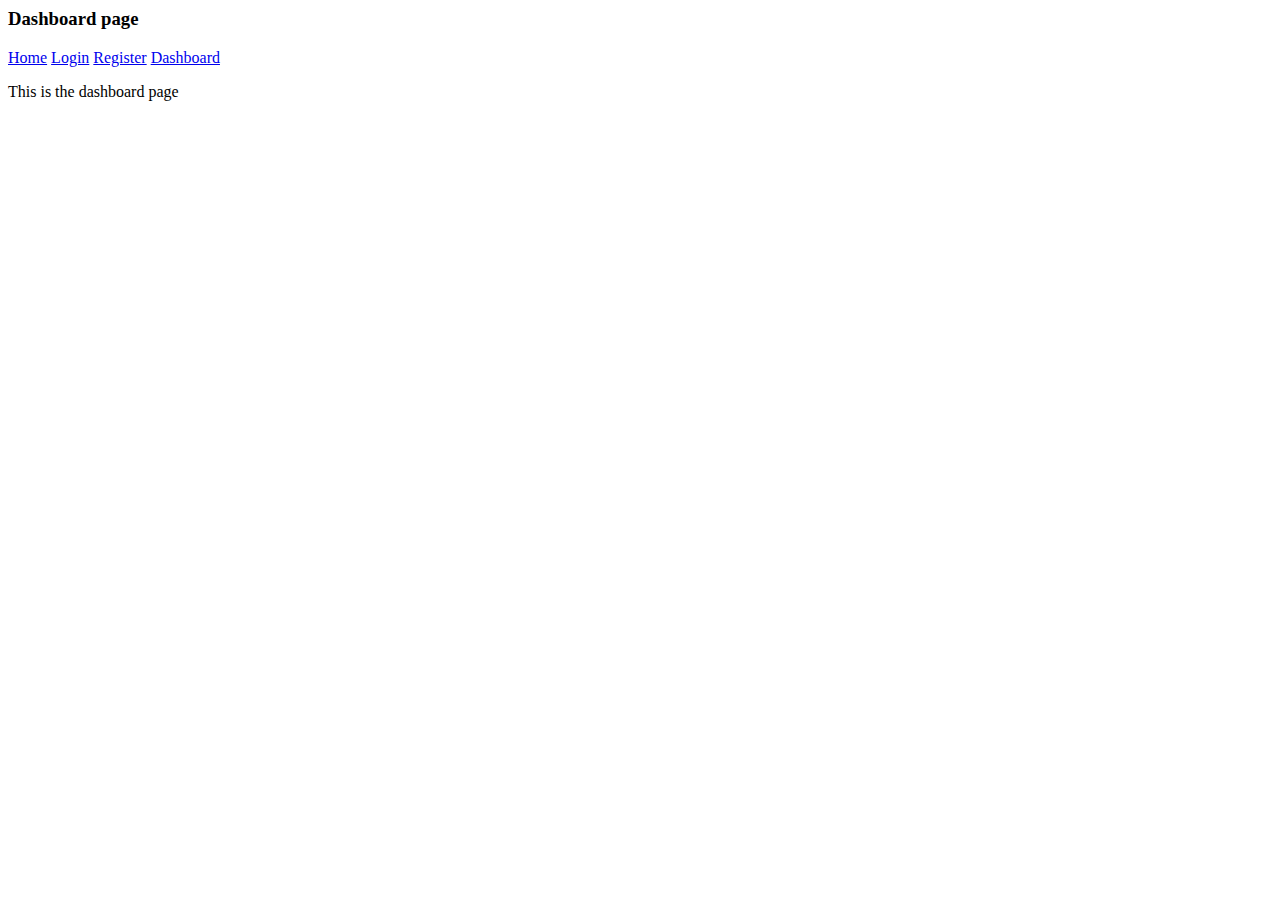
==== frontend/dashboard.html @ 6f62972c "Initial commit" ====
<html>
	<head>
		<title>This is Dashboard</title>
	</head>
	<body>
		<h3>Dashboard page</h3>
		<a href="index.html">Home</a>
		<a href="login.html">Login</a>
		<a href="register.html">Register</a>
		<a href="dashboard.html">Dashboard</a>
		<p>This is the dashboard page</p>
	</body>
</html>
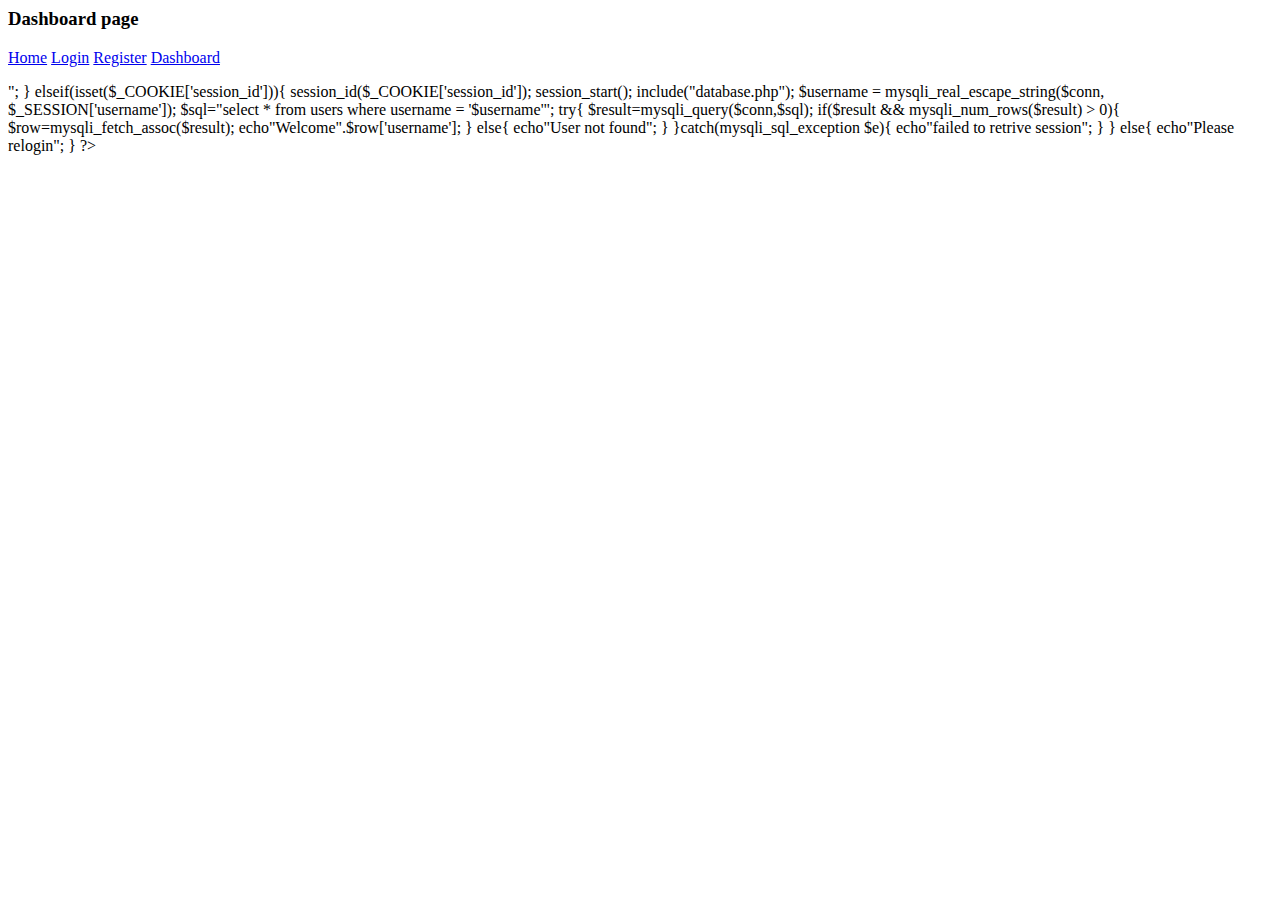
==== commit d156cfd3: "Second Commit" ====
--- a/frontend/dashboard.html
+++ b/frontend/dashboard.html
@@ -8,7 +8,22 @@
 		<a href="login.html">Login</a>
 		<a href="register.html">Register</a>
 		<a href="dashboard.html">Dashboard</a>
-		<p>This is the dashboard page</p>
+		<p name="info" id="info">
+			This is the dashboard page
+			<script>
+            			function loadUserData() {
+                			fetch("../backend/sessionlogin.php")
+                    			.then(response => response.text())
+                    			.then(data => {
+                        		document.getElementById("info").innerHTML = data;
+                    			})
+                    			.catch(error => console.error("Error fetching user data:", error));
+            				}
+
+            			window.onload = loadUserData;
+        		</script>
+		</p>
+		
 	</body>
 </html>
 
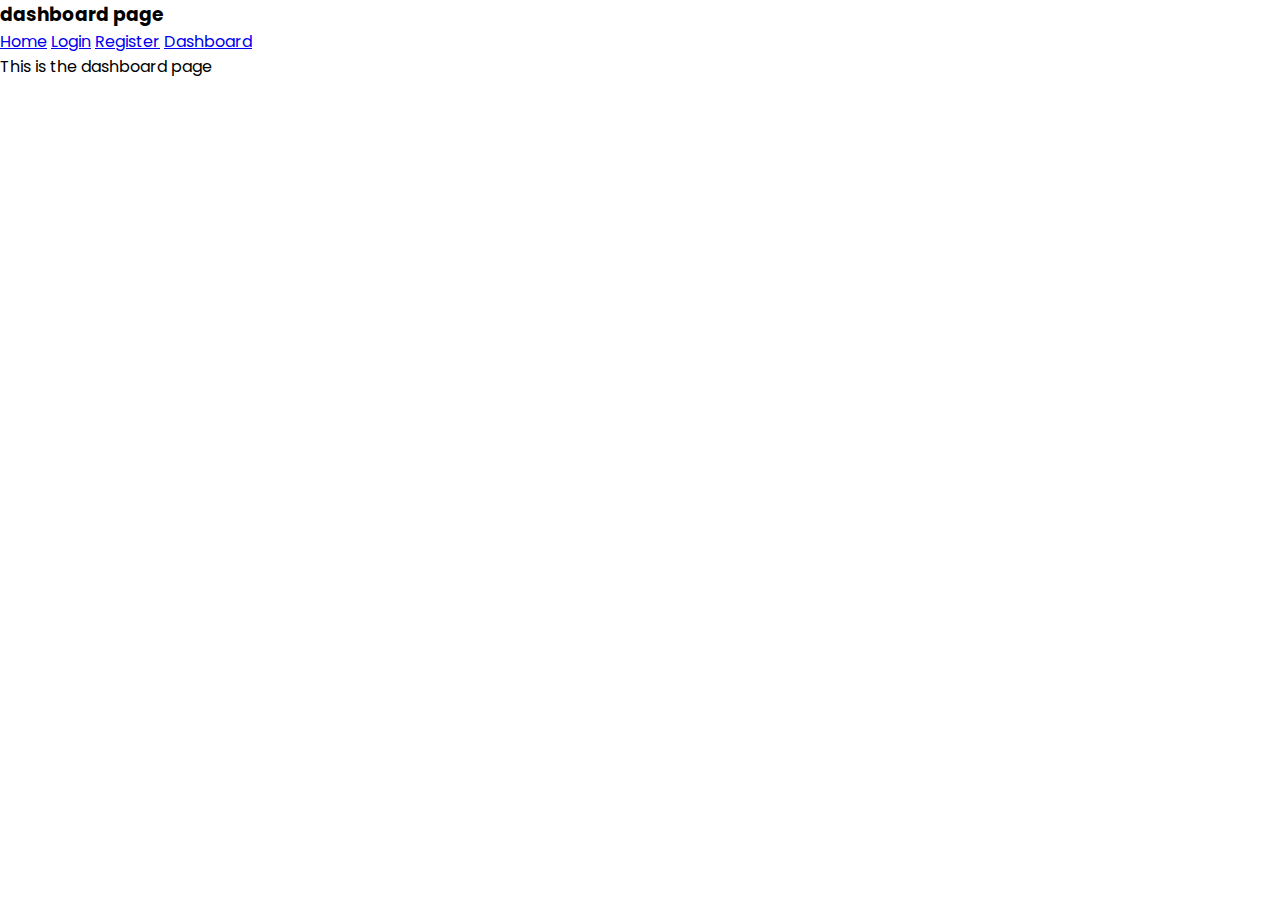
==== commit 4b68264b: "updated login page" ====
--- a/frontend/dashboard.html
+++ b/frontend/dashboard.html
@@ -1,30 +1,18 @@
 <html>
-	<head>
-		<title>This is Dashboard</title>
-	</head>
-	<body>
-		<h3>Dashboard page</h3>
-		<a href="index.html">Home</a>
-		<a href="login.html">Login</a>
-		<a href="register.html">Register</a>
-		<a href="dashboard.html">Dashboard</a>
-		<p name="info" id="info">
-			This is the dashboard page
-			<script>
-            			function loadUserData() {
-                			fetch("../backend/sessionlogin.php")
-                    			.then(response => response.text())
-                    			.then(data => {
-                        		document.getElementById("info").innerHTML = data;
-                    			})
-                    			.catch(error => console.error("Error fetching user data:", error));
-            				}
-
-            			window.onload = loadUserData;
-        		</script>
-		</p>
-		
-	</body>
+  <head>
+    <title>This is Dashboard</title>
+    <link rel="stylesheet" href="style.css" />
+  </head>
+  <body>
+    <div class="head">
+      <h3>dashboard page</h3>
+    </div>
+    <div class="nav-bar">
+      <a href="index.html">Home</a>
+      <a href="login.html">Login</a>
+      <a href="register.html">Register</a>
+      <a href="dashboard.html">Dashboard</a>
+    </div>
+    <p>This is the dashboard page</p>
+  </body>
 </html>
-
-
--- a/frontend/style.css
+++ b/frontend/style.css
@@ -0,0 +1,259 @@
+/* POPPINS FONT */
+@import url("https://fonts.googleapis.com/css2?family=Poppins:wght@400;500;600;700&display=swap");
+* {
+  margin: 0;
+  padding: 0;
+  box-sizing: border-box;
+  font-family: "Poppins", sans-serif;
+}
+.login-body {
+  background-image: url(https://images.unsplash.com/photo-1509023464722-18d996393ca8?q=80&w=2070&auto=format&fit=crop&ixlib=rb-4.0.3&ixid=M3wxMjA3fDB8MHxwaG90by1wYWdlfHx8fGVufDB8fHx8fA%3D%3D);
+  background-size: cover;
+  background-repeat: no-repeat;
+  background-attachment: fixed;
+  overflow: hidden;
+}
+.wrapper {
+  display: flex;
+  justify-content: center;
+  align-items: center;
+  min-height: 110vh;
+  background: rgba(39, 39, 39, 0.4);
+}
+.nav {
+  position: fixed;
+  top: 0;
+  display: flex;
+  justify-content: space-around;
+  width: 100%;
+  height: 100px;
+  line-height: 100px;
+  background: linear-gradient(rgba(39, 39, 39, 0.6), transparent);
+  z-index: 100;
+}
+.nav-logo p {
+  color: white;
+  font-size: 25px;
+  font-weight: 600;
+}
+
+.nav-menu {
+  position: relative;
+  left: 100px;
+}
+
+.nav-menu ul {
+  display: flex;
+}
+
+.nav-menu ul li {
+  list-style-type: none;
+}
+
+.nav-menu ul li .link {
+  text-decoration: none;
+  font-weight: 500;
+  color: #fff;
+  padding-bottom: 15px;
+  margin: 0 50px;
+}
+.link:hover,
+.active {
+  border-bottom: 2px solid #fff;
+}
+.nav-button .btn {
+  width: 130px;
+  height: 40px;
+  font-weight: 500;
+  background: rgba(255, 255, 255, 0.4);
+  border: none;
+  border-radius: 30px;
+  cursor: pointer;
+  transition: 0.3s ease;
+}
+.btn:hover {
+  background: rgba(255, 255, 255, 0.3);
+}
+#registerBtn {
+  margin-left: 15px;
+}
+.btn.white-btn {
+  background: rgba(255, 255, 255, 0.7);
+}
+.btn.btn.white-btn:hover {
+  background: rgba(255, 255, 255, 0.5);
+}
+.nav-menu-btn {
+  display: none;
+}
+.form-box {
+  position: relative;
+  display: flex;
+  align-items: center;
+  justify-content: center;
+  background: transparent;
+  border: 2px solid rgba(0, 0, 0, 0.2);
+  padding: 30px 40px;
+  backdrop-filter: blur(20px);
+  box-shadow: 0 0 10px rgba(0, 0, 0, 0.2);
+  color: #fff;
+  border-radius: 10px;
+  width: 600px;
+  height: 540px;
+  overflow: hidden;
+  z-index: 2;
+}
+.login-container {
+  position: absolute;
+  left: 50px;
+  width: 500px;
+  display: flex;
+  flex-direction: column;
+  transition: 0.5s ease-in-out;
+}
+.register-container {
+  position: absolute;
+  right: -520px;
+  width: 500px;
+  display: flex;
+  flex-direction: column;
+  transition: 0.5s ease-in-out;
+}
+.top span {
+  color: #fff;
+  font-size: small;
+  padding: 10px 0;
+  display: flex;
+  justify-content: center;
+}
+.top span a {
+  font-weight: 500;
+  color: #fff;
+  margin-left: 5px;
+}
+header {
+  color: #fff;
+  font-size: 30px;
+  text-align: center;
+  padding: 10px 0 30px 0;
+}
+.two-forms {
+  display: flex;
+  gap: 10px;
+}
+.input-field {
+  font-size: 15px;
+  background: rgba(255, 255, 255, 0.2);
+  color: #fff;
+  height: 50px;
+  width: 100%;
+  padding: 0 10px 0 45px;
+  border: none;
+  border-radius: 30px;
+  outline: none;
+  transition: 0.2s ease;
+}
+.input-field:hover,
+.input-field:focus {
+  background: rgba(255, 255, 255, 0.25);
+}
+::-webkit-input-placeholder {
+  color: #fff;
+}
+.input-box i {
+  position: relative;
+  top: -35px;
+  left: 17px;
+  color: #fff;
+}
+.submit {
+  font-size: 15px;
+  font-weight: 500;
+  color: black;
+  height: 45px;
+  width: 100%;
+  border: none;
+  border-radius: 30px;
+  outline: none;
+  background: rgba(255, 255, 255, 0.7);
+  cursor: pointer;
+  transition: 0.3s ease-in-out;
+}
+.submit:hover {
+  background: rgba(255, 255, 255, 0.5);
+  box-shadow: 1px 5px 7px 1px rgba(0, 0, 0, 0.2);
+}
+.two-col {
+  display: flex;
+  justify-content: space-between;
+  color: #fff;
+  font-size: small;
+  margin-top: 10px;
+}
+.two-col .one {
+  display: flex;
+  gap: 5px;
+}
+.two label a {
+  text-decoration: none;
+  color: #fff;
+}
+.two label a:hover {
+  text-decoration: underline;
+}
+@media only screen and (max-width: 1000px) {
+  .nav-button {
+    display: none;
+  }
+  .nav-menu.responsive {
+    top: 100px;
+  }
+  .nav-menu {
+    position: absolute;
+    top: -800px;
+    display: flex;
+    justify-content: center;
+    background: rgba(255, 255, 255, 0.2);
+    width: 100%;
+    height: 90vh;
+    backdrop-filter: blur(20px);
+    transition: 0.3s;
+  }
+  .nav-menu ul {
+    flex-direction: column;
+    text-align: center;
+  }
+  .nav-menu-btn {
+    display: block;
+  }
+  .nav-menu-btn i {
+    font-size: 25px;
+    color: #fff;
+    padding: 10px;
+    background: rgba(255, 255, 255, 0.2);
+    border-radius: 50%;
+    cursor: pointer;
+    transition: 0.3s;
+  }
+  .nav-menu-btn i:hover {
+    background: rgba(255, 255, 255, 0.15);
+  }
+}
+@media only screen and (max-width: 540px) {
+  .wrapper {
+    min-height: 100vh;
+  }
+  .form-box {
+    width: 100%;
+    height: 500px;
+  }
+  .register-container,
+  .login-container {
+    width: 100%;
+    padding: 0 20px;
+  }
+  .register-container .two-forms {
+    flex-direction: column;
+    gap: 0;
+  }
+}
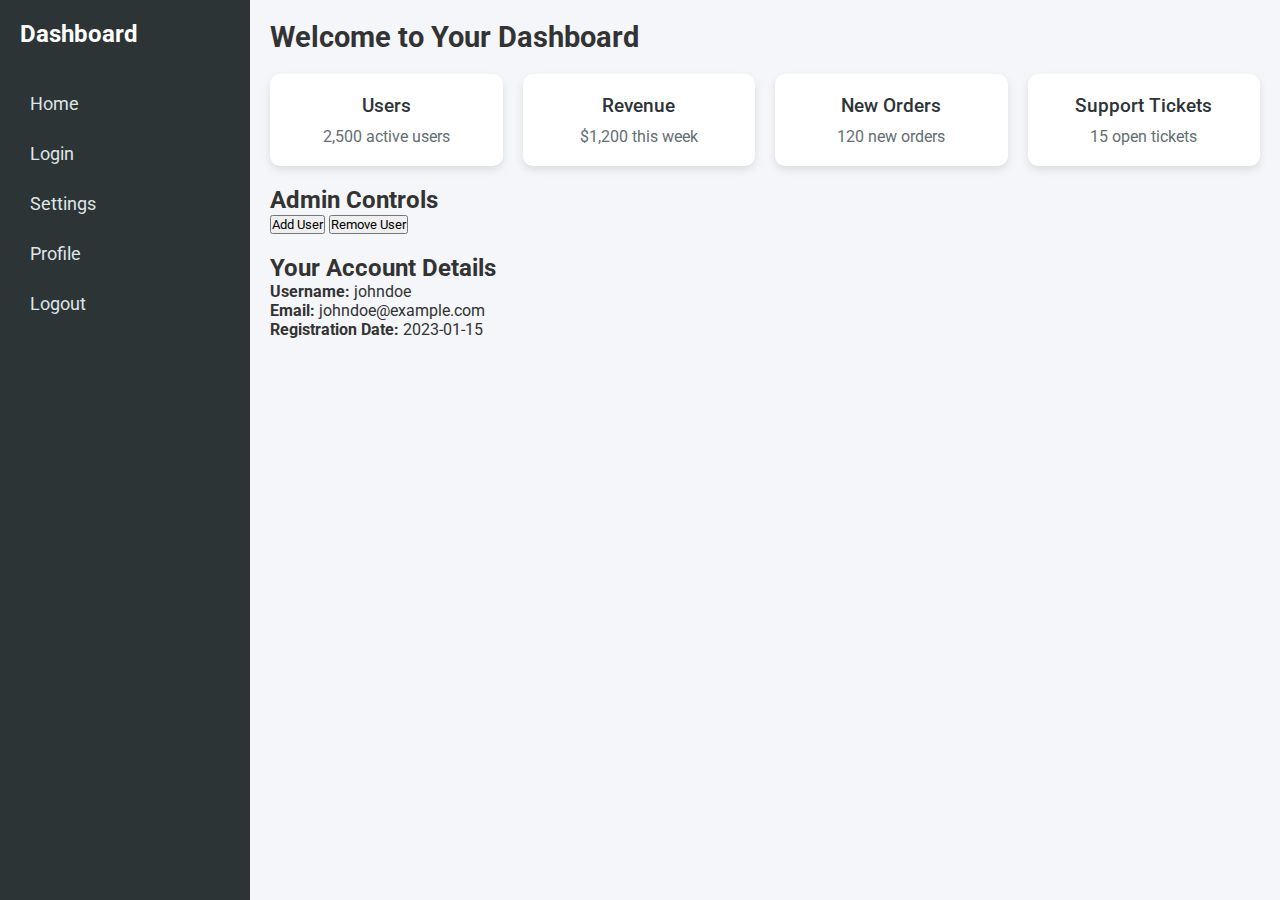
==== commit 99e23cf6: "Overall improvement" ====
--- a/frontend/dashboard.html
+++ b/frontend/dashboard.html
@@ -1,18 +1,206 @@
-<html>
-  <head>
-    <title>This is Dashboard</title>
-    <link rel="stylesheet" href="style.css" />
-  </head>
-  <body>
-    <div class="head">
-      <h3>dashboard page</h3>
-    </div>
-    <div class="nav-bar">
-      <a href="index.html">Home</a>
-      <a href="login.html">Login</a>
-      <a href="register.html">Register</a>
-      <a href="dashboard.html">Dashboard</a>
-    </div>
-    <p>This is the dashboard page</p>
-  </body>
+<!DOCTYPE html>
+<html lang="en">
+<head>
+  <meta charset="UTF-8">
+  <meta name="viewport" content="width=device-width, initial-scale=1.0">
+  <title>Dashboard</title>
+  <link href="https://fonts.googleapis.com/css2?family=Roboto:wght@400;500;700&display=swap" rel="stylesheet">
+  <style>
+    /* Base styling */
+    * {
+      margin: 0;
+      padding: 0;
+      box-sizing: border-box;
+      font-family: 'Roboto', sans-serif;
+    }
+    
+    body {
+      display: flex;
+      background-color: #f4f6f9;
+      color: #333;
+    }
+
+    .sidebar {
+      width: 250px;
+      background-color: #2d3436;
+      color: #fff;
+      display: flex;
+      flex-direction: column;
+      padding: 20px;
+      min-height: 100vh;
+    }
+
+    .sidebar h2 {
+      font-size: 1.5em;
+      font-weight: 700;
+      margin-bottom: 1.5em;
+    }
+
+    .sidebar a {
+      color: #dfe6e9;
+      text-decoration: none;
+      padding: 10px;
+      border-radius: 5px;
+      font-size: 1.1em;
+      margin-bottom: 10px;
+      display: block;
+    }
+
+    .sidebar a:hover {
+      background-color: #636e72;
+    }
+
+    .main-content {
+      flex: 1;
+      padding: 20px;
+    }
+
+    .header {
+      display: flex;
+      justify-content: space-between;
+      align-items: center;
+      margin-bottom: 20px;
+    }
+
+    .header h1 {
+      font-size: 1.8em;
+      font-weight: 700;
+    }
+
+    .card-container {
+      display: flex;
+      flex-wrap: wrap;
+      gap: 20px;
+    }
+
+    .card {
+      background-color: #fff;
+      border-radius: 10px;
+      box-shadow: 0 4px 8px rgba(0, 0, 0, 0.1);
+      width: 100%;
+      max-width: 250px;
+      padding: 20px;
+      text-align: center;
+      color: #2d3436;
+    }
+
+    .card h3 {
+      font-size: 1.2em;
+      font-weight: 500;
+      margin-bottom: 10px;
+    }
+
+    .card p {
+      font-size: 1em;
+      color: #636e72;
+    }
+
+    .admin-controls, .user-details {
+      margin-top: 20px;
+    }
+
+    /* Responsive layout */
+    @media (min-width: 768px) {
+      .card-container {
+        flex-wrap: nowrap;
+      }
+    }
+  </style>
+</head>
+<body>
+
+  <!-- Sidebar -->
+  <div class="sidebar">
+    <h2>Dashboard</h2>
+    <a href="index.html">Home</a>
+    <a href="login.html">Login</a>
+    <a href="#settings">Settings</a>
+    <a href="#profile">Profile</a>
+    <a href="#logout">Logout</a>
+  </div>
+
+  <!-- Main Content -->
+  <div class="main-content">
+    <!-- Header -->
+    <div class="header">
+      <h1>Welcome to Your Dashboard</h1>
+    </div>
+
+    <!-- Card Container -->
+    <div class="card-container">
+      <div class="card">
+        <h3>Users</h3>
+        <p>2,500 active users</p>
+      </div>
+      <div class="card">
+        <h3>Revenue</h3>
+        <p>$1,200 this week</p>
+      </div>
+      <div class="card">
+        <h3>New Orders</h3>
+        <p>120 new orders</p>
+      </div>
+      <div class="card">
+        <h3>Support Tickets</h3>
+        <p>15 open tickets</p>
+      </div>
+    </div>
+
+    <!-- Admin Controls (only for Admins) -->
+    <div class="admin-controls">
+      <h2>Admin Controls</h2>
+      <button onclick="addUser()">Add User</button>
+      <button onclick="removeUser()">Remove User</button>
+    </div>
+
+    <!-- User Details (only for Normal Users) -->
+    <div class="user-details">
+      <h2>Your Account Details</h2>
+      <p><strong>Username:</strong> johndoe</p>
+      <p><strong>Email:</strong> johndoe@example.com</p>
+      <p><strong>Registration Date:</strong> 2023-01-15</p>
+    </div>
+  </div>
+
+  <script>
+	var userRole;
+	try{
+		fetch('../backend/index.php')
+		.then(response => response.json())
+		.then(data => {
+			userRole=data.role;
+			updateUI();
+  		})
+  		.catch(error => {
+    		console.error('Error:', error);
+  		});
+	}catch(error){
+		console.log(error);
+	}
+
+    const adminControls = document.querySelector('.admin-controls');
+    const userDetails = document.querySelector('.user-details');
+	function updateUI(){
+		if (userRole === 'admin') {
+		userDetails.style.display = 'none';
+		console.log('1');
+		} else {
+		adminControls.style.display = 'none';
+		console.log('2');
+		}
+	}
+
+    function addUser() {
+      alert('Add User function called');
+    }
+
+    function removeUser() {
+      alert('Remove User function called');
+    }
+  </script>
+
+</body>
 </html>
+
+
+
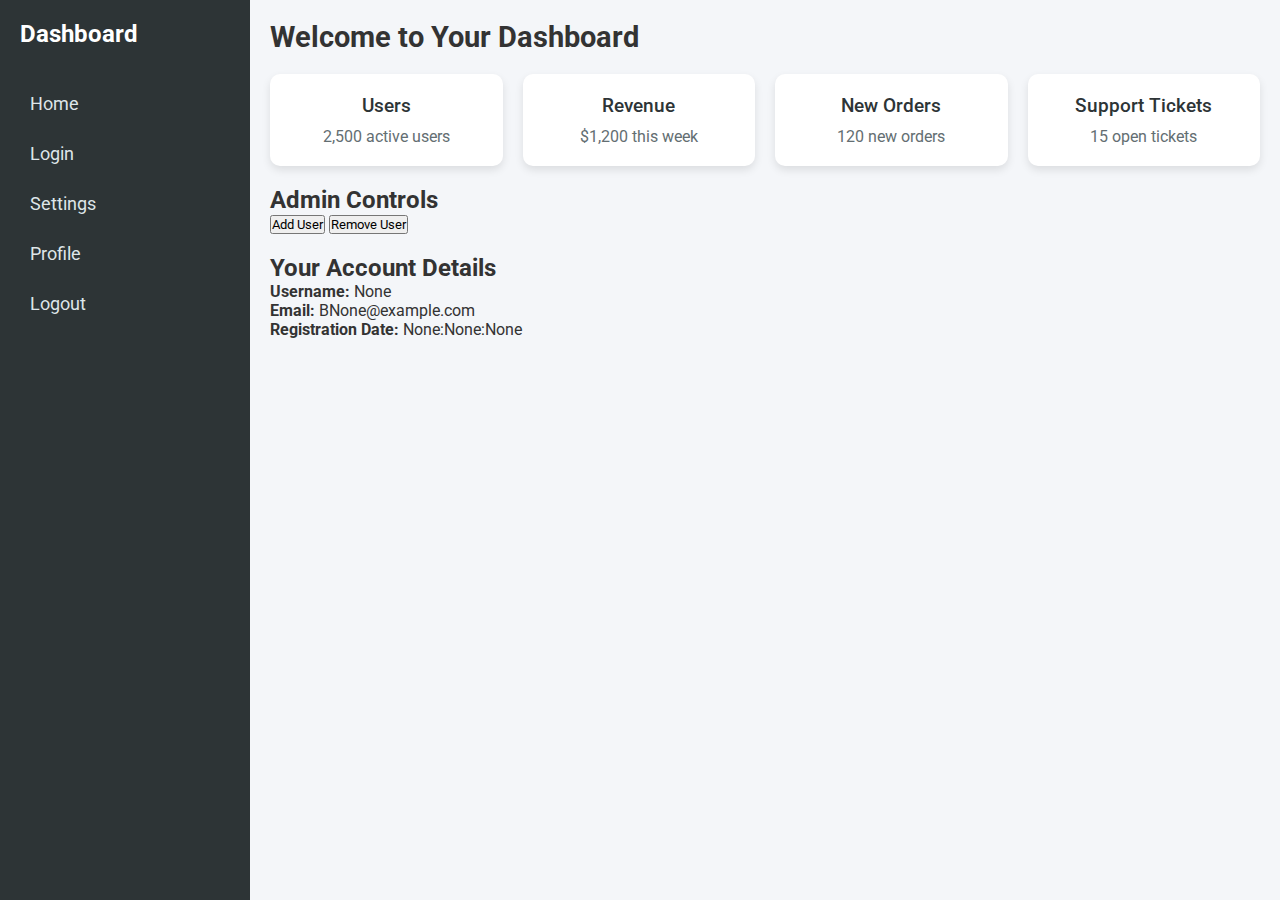
==== commit e76f78fb: "alen fixed issue" ====
--- a/frontend/dashboard.html
+++ b/frontend/dashboard.html
@@ -156,9 +156,9 @@
     <!-- User Details (only for Normal Users) -->
     <div class="user-details">
       <h2>Your Account Details</h2>
-      <p><strong>Username:</strong> johndoe</p>
-      <p><strong>Email:</strong> johndoe@example.com</p>
-      <p><strong>Registration Date:</strong> 2023-01-15</p>
+      <p><strong>Username:</strong> None</p>
+      <p><strong>Email:</strong> BNone@example.com</p>
+      <p><strong>Registration Date:</strong> None:None:None</p>
     </div>
   </div>
 
@@ -169,6 +169,7 @@
 		.then(response => response.json())
 		.then(data => {
 			userRole=data.role;
+      console.log('2');
 			updateUI();
   		})
   		.catch(error => {
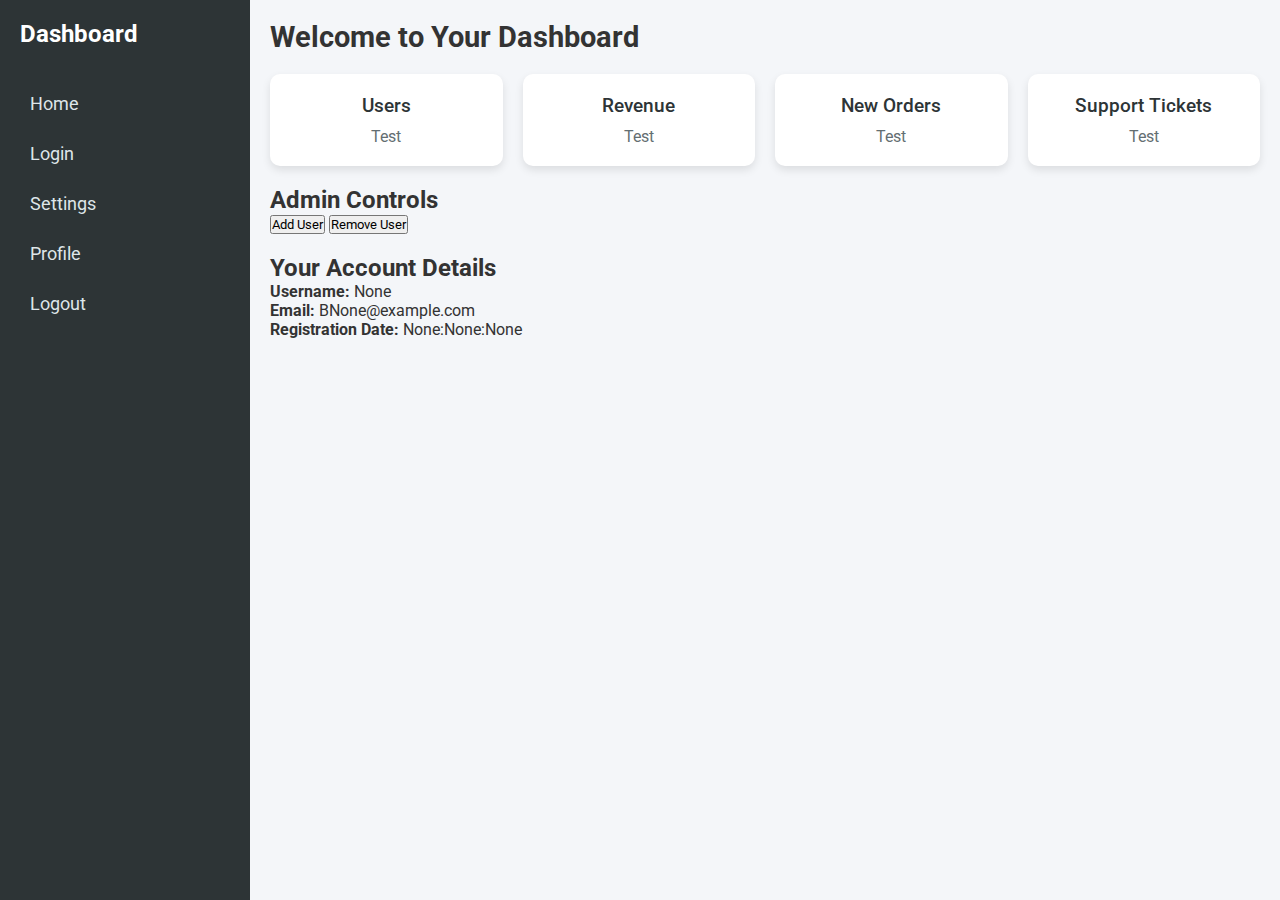
==== commit a8e35efe: "alen improved backend" ====
--- a/frontend/dashboard.html
+++ b/frontend/dashboard.html
@@ -130,19 +130,19 @@
     <div class="card-container">
       <div class="card">
         <h3>Users</h3>
-        <p>2,500 active users</p>
+        <p>Test</p>
       </div>
       <div class="card">
         <h3>Revenue</h3>
-        <p>$1,200 this week</p>
+        <p>Test</p>
       </div>
       <div class="card">
         <h3>New Orders</h3>
-        <p>120 new orders</p>
+        <p>Test</p>
       </div>
       <div class="card">
         <h3>Support Tickets</h3>
-        <p>15 open tickets</p>
+        <p>Test</p>
       </div>
     </div>
 
@@ -156,20 +156,25 @@
     <!-- User Details (only for Normal Users) -->
     <div class="user-details">
       <h2>Your Account Details</h2>
-      <p><strong>Username:</strong> None</p>
-      <p><strong>Email:</strong> BNone@example.com</p>
-      <p><strong>Registration Date:</strong> None:None:None</p>
+      <p id="user" ><strong>Username:</strong> None</p>
+      <p id="mail"><strong>Email:</strong> BNone@example.com</p>
+      <p id="dateandtime"><strong>Registration Date:</strong> None:None:None</p>
     </div>
   </div>
 
-  <script>
-	var userRole;
+  <script >
+	var userRole='user';
+  var username;
+  var email;
+  var dateandtime;
 	try{
 		fetch('../backend/index.php')
 		.then(response => response.json())
 		.then(data => {
 			userRole=data.role;
-      console.log('2');
+      username=data.username;
+      email=data.email;
+      dateandtime=data.dateandtime;
 			updateUI();
   		})
   		.catch(error => {
@@ -184,11 +189,18 @@
 	function updateUI(){
 		if (userRole === 'admin') {
 		userDetails.style.display = 'none';
-		console.log('1');
+    console.log('1');
+		
 		} else {
 		adminControls.style.display = 'none';
-		console.log('2');
+    console.log('2');
+		
 		}
+    document.getElementById("user").innerHTML="User Name : "+ username;
+    document.getElementById("mail").innerHTML="Email : "+ email;
+    document.getElementById("dateandtime").innerHTML="Registation Time : "+ dateandtime;
+
+
 	}
 
     function addUser() {
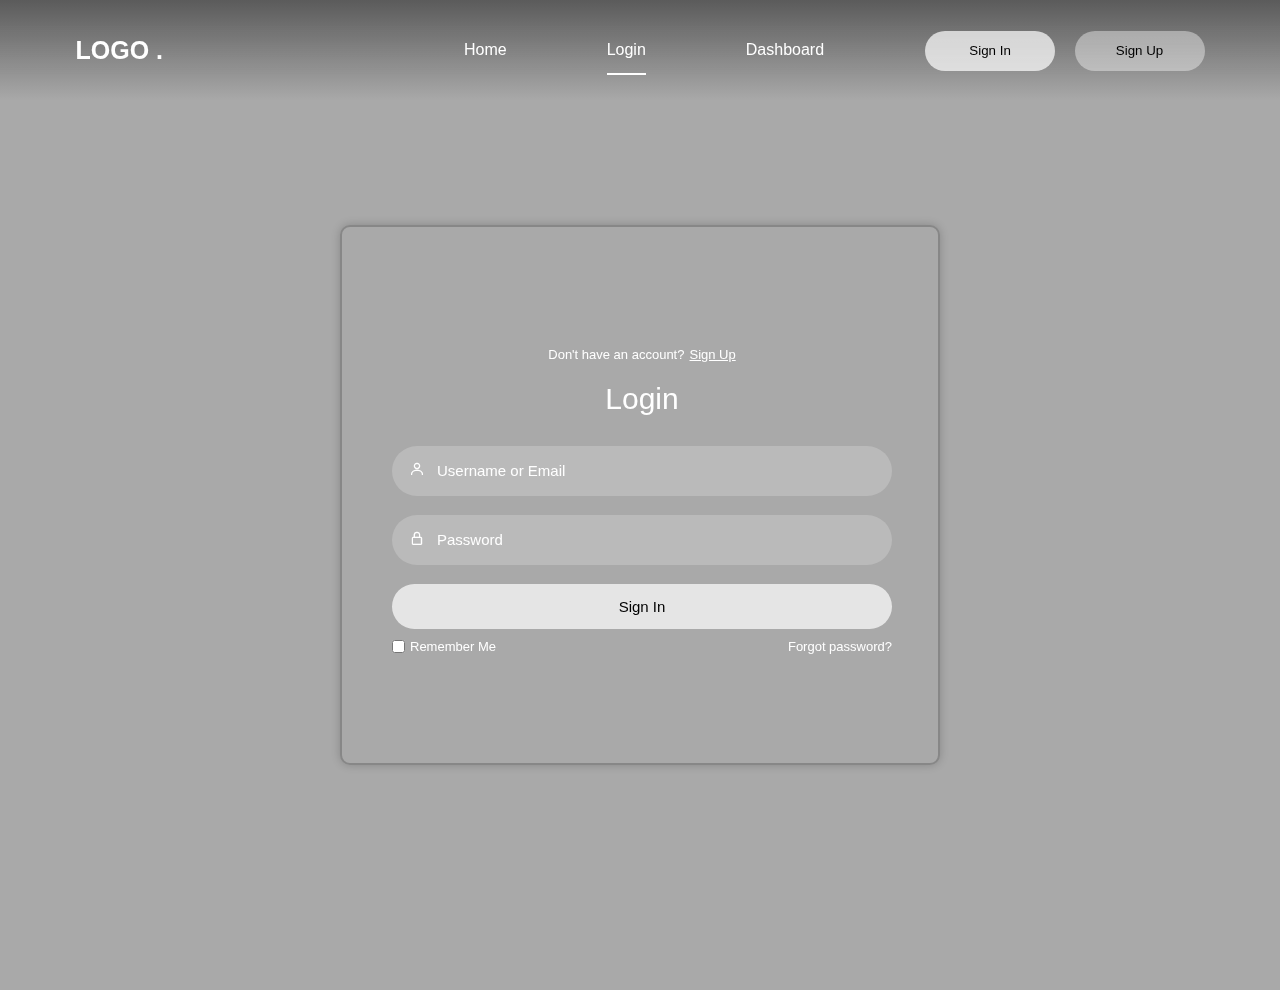
==== commit a177763d: "alen improvement with login register" ====
--- a/frontend/dashboard.html
+++ b/frontend/dashboard.html
@@ -3,31 +3,49 @@
 <head>
   <meta charset="UTF-8">
   <meta name="viewport" content="width=device-width, initial-scale=1.0">
-  <title>Dashboard</title>
+  <title>Responsive Dashboard</title>
   <link href="https://fonts.googleapis.com/css2?family=Roboto:wght@400;500;700&display=swap" rel="stylesheet">
   <style>
-    /* Base styling */
     * {
       margin: 0;
       padding: 0;
       box-sizing: border-box;
       font-family: 'Roboto', sans-serif;
     }
-    
+
     body {
       display: flex;
-      background-color: #f4f6f9;
-      color: #333;
+      background-color: #1e1e2f;
+      color: #fff;
+    }
+
+    .menu-btn {
+      display: none;
+      background-color: #2c2c3e;
+      color: #fff;
+      border: none;
+      padding: 10px 15px;
+      font-size: 1.2em;
+      cursor: pointer;
+      position: fixed;
+      top: 10px;
+      left: 10px;
+      z-index: 1001;
     }
 
     .sidebar {
       width: 250px;
-      background-color: #2d3436;
+      background-color: #2c2c3e;
       color: #fff;
       display: flex;
       flex-direction: column;
       padding: 20px;
       min-height: 100vh;
+      position: fixed;
+      left: 0;
+      top: 0;
+      transition: transform 0.3s ease-in-out;
+      z-index: 1000;
     }
 
     .sidebar h2 {
@@ -47,12 +65,22 @@
     }
 
     .sidebar a:hover {
-      background-color: #636e72;
+      background-color: #3a3a4e;
+    }
+
+    .sidebar a.active {
+      background-color: #4a4a5e;
+      color: #fff;
     }
 
     .main-content {
       flex: 1;
       padding: 20px;
+      margin-left: 250px;
+      background-color: #f4f6f9;
+      color: #333;
+      min-height: 100vh;
+      transition: margin-left 0.3s ease-in-out;
     }
 
     .header {
@@ -60,6 +88,8 @@
       justify-content: space-between;
       align-items: center;
       margin-bottom: 20px;
+      padding: 10px 0;
+      border-bottom: 1px solid #ccc;
     }
 
     .header h1 {
@@ -67,153 +97,109 @@
       font-weight: 700;
     }
 
-    .card-container {
-      display: flex;
-      flex-wrap: wrap;
-      gap: 20px;
-    }
-
-    .card {
+    .user-details, .admin-controls {
       background-color: #fff;
+      padding: 20px;
       border-radius: 10px;
-      box-shadow: 0 4px 8px rgba(0, 0, 0, 0.1);
-      width: 100%;
-      max-width: 250px;
-      padding: 20px;
-      text-align: center;
-      color: #2d3436;
-    }
-
-    .card h3 {
-      font-size: 1.2em;
-      font-weight: 500;
+      margin-bottom: 20px;
+      box-shadow: 0 4px 8px rgba(0, 0, 0, 0.2);
+    }
+
+    .user-details h2, .admin-controls h2 {
+      font-size: 1.5em;
       margin-bottom: 10px;
     }
 
-    .card p {
+    .user-details p, .admin-controls p {
+      margin-bottom: 10px;
+      font-size: 1.1em;
+      color: #555;
+    }
+
+    .admin-controls button {
+      background-color: #4a4a5e;
+      color: white;
+      border: none;
+      padding: 10px 15px;
+      border-radius: 5px;
+      cursor: pointer;
       font-size: 1em;
-      color: #636e72;
-    }
-
-    .admin-controls, .user-details {
-      margin-top: 20px;
-    }
-
-    /* Responsive layout */
-    @media (min-width: 768px) {
-      .card-container {
-        flex-wrap: nowrap;
+      margin-right: 10px;
+    }
+
+    .admin-controls button:hover {
+      background-color: #5a5a6e;
+    }
+
+    @media (max-width: 768px) {
+      .menu-btn {
+        display: block;
+      }
+
+      .sidebar {
+        transform: translateX(-100%);
+      }
+
+      .sidebar.show {
+        transform: translateX(0);
+      }
+
+      .main-content {
+        margin-left: 0;
+        padding-top: 50px;
       }
     }
   </style>
 </head>
 <body>
-
-  <!-- Sidebar -->
+  <button class="menu-btn" onclick="toggleSidebar()">☰</button>
+
   <div class="sidebar">
     <h2>Dashboard</h2>
-    <a href="index.html">Home</a>
-    <a href="login.html">Login</a>
-    <a href="#settings">Settings</a>
-    <a href="#profile">Profile</a>
-    <a href="#logout">Logout</a>
+    <a href="./index.html" class="active">Home</a>
+    <a href="./login.html">Login</a>
+    <a href="#">Profile</a>
+    <a href="#">Settings</a>
+    <a href="#">Logout</a>
   </div>
 
-  <!-- Main Content -->
   <div class="main-content">
-    <!-- Header -->
     <div class="header">
       <h1>Welcome to Your Dashboard</h1>
     </div>
 
-    <!-- Card Container -->
-    <div class="card-container">
-      <div class="card">
-        <h3>Users</h3>
-        <p>Test</p>
-      </div>
-      <div class="card">
-        <h3>Revenue</h3>
-        <p>Test</p>
-      </div>
-      <div class="card">
-        <h3>New Orders</h3>
-        <p>Test</p>
-      </div>
-      <div class="card">
-        <h3>Support Tickets</h3>
-        <p>Test</p>
-      </div>
+    <div class="user-details">
+      <h2>User Details</h2>
+      <p id="user"><strong>Username:</strong> Placeholder</p>
+      <p id="mail"><strong>Email:</strong> user@example.com</p>
+      <p id="dateandtime"><strong>Registration Date:</strong> Placeholder</p>
     </div>
 
-    <!-- Admin Controls (only for Admins) -->
     <div class="admin-controls">
       <h2>Admin Controls</h2>
-      <button onclick="addUser()">Add User</button>
-      <button onclick="removeUser()">Remove User</button>
-    </div>
-
-    <!-- User Details (only for Normal Users) -->
-    <div class="user-details">
-      <h2>Your Account Details</h2>
-      <p id="user" ><strong>Username:</strong> None</p>
-      <p id="mail"><strong>Email:</strong> BNone@example.com</p>
-      <p id="dateandtime"><strong>Registration Date:</strong> None:None:None</p>
+      <button>Show All users</button>
+      <button>Add User</button>
+      <button>update</button>
+      <button>Remove User</button>
+      
+      
     </div>
   </div>
 
-  <script >
-	var userRole='user';
-  var username;
-  var email;
-  var dateandtime;
-	try{
-		fetch('../backend/index.php')
-		.then(response => response.json())
-		.then(data => {
-			userRole=data.role;
-      username=data.username;
-      email=data.email;
-      dateandtime=data.dateandtime;
-			updateUI();
-  		})
-  		.catch(error => {
-    		console.error('Error:', error);
-  		});
-	}catch(error){
-		console.log(error);
-	}
-
-    const adminControls = document.querySelector('.admin-controls');
-    const userDetails = document.querySelector('.user-details');
-	function updateUI(){
-		if (userRole === 'admin') {
-		userDetails.style.display = 'none';
-    console.log('1');
-		
-		} else {
-		adminControls.style.display = 'none';
-    console.log('2');
-		
-		}
-    document.getElementById("user").innerHTML="User Name : "+ username;
-    document.getElementById("mail").innerHTML="Email : "+ email;
-    document.getElementById("dateandtime").innerHTML="Registation Time : "+ dateandtime;
-
-
-	}
-
-    function addUser() {
-      alert('Add User function called');
-    }
-
-    function removeUser() {
-      alert('Remove User function called');
+  <script>
+    function toggleSidebar() {
+      document.querySelector('.sidebar').classList.toggle('show');
     }
   </script>
 
+  <script src="./dashboardapp.js"></script>
 </body>
 </html>
 
-
-
+  
+
+
+
+
+
+
